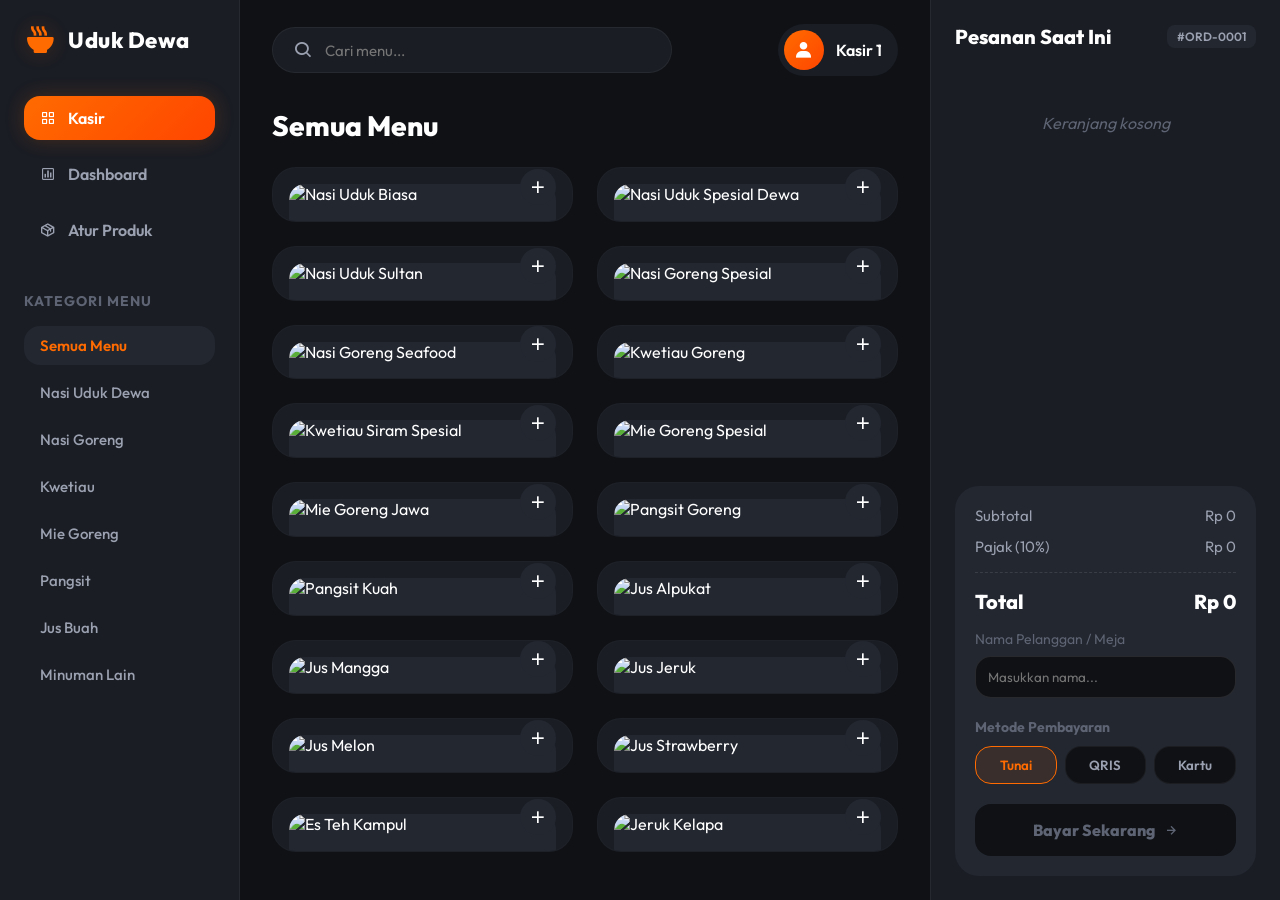
==== index.html @ 827878b3 "Add files via upload" ====
<!DOCTYPE html>
<html lang="id">
<head>
    <meta charset="UTF-8">
    <meta name="viewport" content="width=device-width, initial-scale=1.0">
    <title>POS Nasi Uduk Dewa</title>
    <link rel="preconnect" href="https://fonts.googleapis.com">
    <link rel="preconnect" href="https://fonts.gstatic.com" crossorigin>
    <link href="https://fonts.googleapis.com/css2?family=Outfit:wght@300;400;600;800&display=swap" rel="stylesheet">
    <!-- Boxicons for icons -->
    <link href='https://unpkg.com/boxicons@2.1.4/css/boxicons.min.css' rel='stylesheet'>
    <link rel="stylesheet" href="css/style.css">
    <link rel="stylesheet" href="css/print.css">
</head>
<body>

    <div class="app-container">
        <!-- Sidebar Navigation -->
        <nav class="sidebar">
            <div class="logo">
                <i class='bx bxs-bowl-hot'></i>
                <h2>Uduk Dewa</h2>
            </div>
            
            <ul class="nav-links">
                <li class="active"><a href="index.html"><i class='bx bx-grid-alt'></i> Kasir</a></li>
                <li><a href="dashboard.html"><i class='bx bx-bar-chart-square'></i> Dashboard</a></li>
                <li><a href="products.html"><i class='bx bx-package'></i> Atur Produk</a></li>
            </ul>

            <div class="category-section">
                <h3>Kategori Menu</h3>
                <ul id="category-list" class="category-list">
                    <!-- Categories injected by JS -->
                </ul>
            </div>
        </nav>

        <!-- Main Content (Menu Items) -->
        <main class="main-content">
            <header>
                <div class="search-bar">
                    <i class='bx bx-search'></i>
                    <input type="text" id="search-input" placeholder="Cari menu...">
                </div>
                <div class="user-profile">
                    <div class="avatar"><i class='bx bxs-user'></i></div>
                    <span>Kasir 1</span>
                </div>
            </header>

            <div class="menu-header">
                <h1 id="current-category-title">Semua Menu</h1>
            </div>

            <div class="menu-grid" id="menu-grid">
                <!-- Menu Items injected by JS -->
            </div>
        </main>

        <!-- Right Sidebar (Cart) -->
        <aside class="cart-sidebar">
            <div class="cart-header">
                <h2>Pesanan Saat Ini</h2>
                <span class="order-id">#ORD-0001</span>
            </div>

            <div class="cart-items" id="cart-items">
                <!-- Cart Items injected by JS -->
                <div class="empty-cart-msg">Keranjang kosong</div>
            </div>

            <div class="cart-summary">
                <div class="summary-row">
                    <span>Subtotal</span>
                    <span id="subtotal">Rp 0</span>
                </div>
                <div class="summary-row">
                    <span>Pajak (10%)</span>
                    <span id="tax">Rp 0</span>
                </div>
                <div class="summary-row total">
                    <span>Total</span>
                    <span id="total">Rp 0</span>
                </div>

                <div class="customer-info" style="margin-top: 16px;">
                    <label for="customer-name" style="font-size: 14px; color: var(--text-muted); display: block; margin-bottom: 8px;">Nama Pelanggan / Meja</label>
                    <input type="text" id="customer-name" placeholder="Masukkan nama..." style="width: 100%; padding: 12px; border-radius: var(--radius-md); background-color: var(--bg-main); border: 1px solid rgba(255,255,255,0.1); color: var(--text-primary); font-family: 'Outfit', sans-serif;">
                </div>

                <div class="payment-method">
                    <h3>Metode Pembayaran</h3>
                    <div class="method-buttons">
                        <button class="method-btn active">Tunai</button>
                        <button class="method-btn">QRIS</button>
                        <button class="method-btn">Kartu</button>
                    </div>
                </div>

                <button class="btn-checkout" id="btn-checkout" disabled>
                    Bayar Sekarang <i class='bx bx-right-arrow-alt'></i>
                </button>
            </div>
        </aside>
    </div>

    <!-- Checkout Modal -->
    <div class="modal" id="checkout-modal">
        <div class="modal-content">
            <i class='bx bx-check-circle modal-icon success'></i>
            <h2>Pembayaran Berhasil!</h2>
            <p>Total dibayar: <strong id="modal-total-paid">Rp 0</strong></p>
            <p class="kembalian-text" style="display:none;">Kembalian: <strong id="modal-kembalian">Rp 0</strong></p>
            <div class="modal-actions">
                <button class="btn-print"><i class='bx bx-printer'></i> Cetak Struk</button>
                <button class="btn-close-modal" id="btn-close-modal">Pesanan Baru</button>
            </div>
        </div>
    </div>

    <script src="js/data.js"></script>
    <script src="js/app.js"></script>
</body>
</html>
---- css/style.css ----
:root {
    /* Color Palette - Premium Warm Dark Theme */
    --bg-main: #0f1115;
    --bg-secondary: #1a1d24;
    --bg-card: #232730;
    
    --accent-primary: #ff6b00; /* Appetizing Orange */
    --accent-hover: #ff8533;
    --text-primary: #ffffff;
    --text-secondary: #9ba1b0;
    --text-muted: #5e6473;
    
    --success: #10b981;
    --danger: #ef4444;
    
    --radius-sm: 8px;
    --radius-md: 16px;
    --radius-lg: 24px;
    --radius-full: 9999px;
    
    --shadow-soft: 0 10px 25px -5px rgba(0, 0, 0, 0.3);
    --shadow-glow: 0 0 20px rgba(255, 107, 0, 0.2);
    
    --transition: all 0.3s cubic-bezier(0.4, 0, 0.2, 1);
}

* {
    margin: 0;
    padding: 0;
    box-sizing: border-box;
    font-family: 'Outfit', sans-serif;
}

body {
    background-color: var(--bg-main);
    color: var(--text-primary);
    min-height: 100vh;
    overflow-x: hidden;
}

/* Layout */
.app-container {
    display: grid;
    grid-template-columns: 240px 1fr 350px;
    height: 100vh;
    overflow: hidden;
}

/* Scrollbar styling */
::-webkit-scrollbar {
    width: 6px;
}
::-webkit-scrollbar-track {
    background: transparent;
}
::-webkit-scrollbar-thumb {
    background: var(--bg-card);
    border-radius: var(--radius-full);
}
::-webkit-scrollbar-thumb:hover {
    background: var(--text-muted);
}

/* Sidebar */
.sidebar {
    background-color: var(--bg-secondary);
    padding: 24px;
    display: flex;
    flex-direction: column;
    border-right: 1px solid rgba(255,255,255,0.05);
}

.logo {
    display: flex;
    align-items: center;
    gap: 12px;
    margin-bottom: 40px;
}

.logo i {
    font-size: 32px;
    color: var(--accent-primary);
    text-shadow: var(--shadow-glow);
}

.logo h2 {
    font-size: 22px;
    font-weight: 800;
    letter-spacing: 0.5px;
}

.nav-links {
    list-style: none;
    display: flex;
    flex-direction: column;
    gap: 12px;
    margin-bottom: 40px;
}

.nav-links li a {
    display: flex;
    align-items: center;
    gap: 12px;
    text-decoration: none;
    color: var(--text-secondary);
    padding: 12px 16px;
    border-radius: var(--radius-md);
    font-weight: 600;
    transition: var(--transition);
}

.nav-links li a:hover {
    background-color: rgba(255, 255, 255, 0.05);
    color: var(--text-primary);
}

.nav-links li.active a {
    background: linear-gradient(135deg, var(--accent-primary), #ff4500);
    color: white;
    box-shadow: var(--shadow-glow);
}

.category-section h3 {
    font-size: 14px;
    color: var(--text-muted);
    text-transform: uppercase;
    letter-spacing: 1px;
    margin-bottom: 16px;
}

.category-list {
    list-style: none;
    display: flex;
    flex-direction: column;
    gap: 8px;
    overflow-y: auto;
    flex-grow: 1;
}

.category-btn {
    width: 100%;
    text-align: left;
    background: transparent;
    border: none;
    color: var(--text-secondary);
    padding: 10px 16px;
    border-radius: var(--radius-md);
    cursor: pointer;
    font-size: 15px;
    font-weight: 500;
    transition: var(--transition);
}

.category-btn:hover {
    background-color: var(--bg-card);
    color: var(--text-primary);
}

.category-btn.active {
    background-color: var(--bg-card);
    color: var(--accent-primary);
    font-weight: 600;
}

/* Main Content */
.main-content {
    padding: 24px 32px;
    display: flex;
    flex-direction: column;
    height: 100vh;
}

header {
    display: flex;
    justify-content: space-between;
    align-items: center;
    margin-bottom: 32px;
}

.search-bar {
    display: flex;
    align-items: center;
    background-color: var(--bg-secondary);
    padding: 12px 20px;
    border-radius: var(--radius-full);
    width: 400px;
    border: 1px solid rgba(255,255,255,0.05);
    transition: var(--transition);
}

.search-bar:focus-within {
    border-color: var(--accent-primary);
    box-shadow: 0 0 0 3px rgba(255, 107, 0, 0.1);
}

.search-bar i {
    color: var(--text-secondary);
    font-size: 20px;
    margin-right: 12px;
}

.search-bar input {
    background: transparent;
    border: none;
    outline: none;
    color: var(--text-primary);
    font-size: 15px;
    width: 100%;
}

.user-profile {
    display: flex;
    align-items: center;
    gap: 12px;
    background-color: var(--bg-secondary);
    padding: 6px 16px 6px 6px;
    border-radius: var(--radius-full);
}

.avatar {
    width: 40px;
    height: 40px;
    border-radius: 50%;
    background: linear-gradient(135deg, var(--accent-primary), #ff4500);
    display: flex;
    align-items: center;
    justify-content: center;
    font-size: 20px;
}

.user-profile span {
    font-weight: 600;
}

.menu-header {
    margin-bottom: 24px;
}

.menu-header h1 {
    font-size: 28px;
    font-weight: 800;
}

.menu-grid {
    display: grid;
    grid-template-columns: repeat(auto-fill, minmax(220px, 1fr));
    gap: 24px;
    overflow-y: auto;
    padding-bottom: 24px;
}

/* Menu Card */
.menu-card {
    background-color: var(--bg-secondary);
    border-radius: var(--radius-lg);
    padding: 16px;
    cursor: pointer;
    border: 1px solid rgba(255,255,255,0.02);
    transition: var(--transition);
    position: relative;
    overflow: hidden;
}

.menu-card:hover {
    transform: translateY(-5px);
    box-shadow: var(--shadow-soft);
    border-color: rgba(255, 107, 0, 0.3);
}

.menu-image {
    width: 100%;
    height: 160px;
    border-radius: var(--radius-md);
    background-color: var(--bg-card);
    margin-bottom: 16px;
    display: flex;
    align-items: center;
    justify-content: center;
    overflow: hidden;
}

.menu-image img {
    width: 100%;
    height: 100%;
    object-fit: cover;
    transition: var(--transition);
}

.menu-card:hover .menu-image img {
    transform: scale(1.05);
}

.menu-image i {
    font-size: 64px;
    color: var(--text-muted);
}

.menu-info h3 {
    font-size: 16px;
    font-weight: 600;
    margin-bottom: 8px;
    line-height: 1.3;
}

.menu-price {
    font-size: 18px;
    font-weight: 800;
    color: var(--accent-primary);
}

.add-btn {
    position: absolute;
    bottom: 16px;
    right: 16px;
    width: 36px;
    height: 36px;
    border-radius: 50%;
    background-color: var(--bg-card);
    border: none;
    color: var(--text-primary);
    font-size: 20px;
    display: flex;
    align-items: center;
    justify-content: center;
    cursor: pointer;
    transition: var(--transition);
}

.menu-card:hover .add-btn {
    background-color: var(--accent-primary);
    color: white;
}

/* Cart Sidebar */
.cart-sidebar {
    background-color: var(--bg-secondary);
    border-left: 1px solid rgba(255,255,255,0.05);
    display: flex;
    flex-direction: column;
    padding: 24px;
}

.cart-header {
    display: flex;
    justify-content: space-between;
    align-items: center;
    margin-bottom: 24px;
}

.cart-header h2 {
    font-size: 20px;
    font-weight: 800;
}

.order-id {
    background-color: var(--bg-card);
    padding: 4px 10px;
    border-radius: var(--radius-sm);
    font-size: 12px;
    color: var(--text-secondary);
    font-weight: 600;
}

.cart-items {
    flex-grow: 1;
    overflow-y: auto;
    display: flex;
    flex-direction: column;
    gap: 16px;
    margin-bottom: 24px;
}

.empty-cart-msg {
    text-align: center;
    color: var(--text-muted);
    margin-top: 40px;
    font-style: italic;
}

.cart-item {
    display: grid;
    grid-template-columns: 50px 1fr auto;
    gap: 12px;
    align-items: center;
    background-color: var(--bg-card);
    padding: 12px;
    border-radius: var(--radius-md);
}

.cart-item-img {
    width: 50px;
    height: 50px;
    border-radius: var(--radius-sm);
    background-color: var(--bg-main);
    display: flex;
    align-items: center;
    justify-content: center;
    overflow: hidden;
}

.cart-item-img img {
    width: 100%;
    height: 100%;
    object-fit: cover;
}

.cart-item-info h4 {
    font-size: 14px;
    font-weight: 600;
    margin-bottom: 4px;
    white-space: nowrap;
    overflow: hidden;
    text-overflow: ellipsis;
    max-width: 120px;
}

.cart-item-price {
    font-size: 13px;
    color: var(--text-secondary);
}

.cart-item-actions {
    display: flex;
    align-items: center;
    gap: 8px;
}

.qty-btn {
    width: 24px;
    height: 24px;
    border-radius: 4px;
    background-color: var(--bg-secondary);
    border: none;
    color: var(--text-primary);
    cursor: pointer;
    display: flex;
    align-items: center;
    justify-content: center;
    transition: var(--transition);
}

.qty-btn:hover {
    background-color: var(--accent-primary);
    color: white;
}

.cart-item-qty {
    font-size: 14px;
    font-weight: 600;
    width: 20px;
    text-align: center;
}

.cart-summary {
    background-color: var(--bg-card);
    padding: 20px;
    border-radius: var(--radius-lg);
}

.summary-row {
    display: flex;
    justify-content: space-between;
    margin-bottom: 12px;
    font-size: 15px;
    color: var(--text-secondary);
}

.summary-row.total {
    margin-top: 16px;
    padding-top: 16px;
    border-top: 1px dashed rgba(255,255,255,0.1);
    font-size: 20px;
    font-weight: 800;
    color: var(--text-primary);
}

.payment-method {
    margin: 20px 0;
}

.payment-method h3 {
    font-size: 14px;
    color: var(--text-muted);
    margin-bottom: 10px;
}

.method-buttons {
    display: grid;
    grid-template-columns: 1fr 1fr 1fr;
    gap: 8px;
}

.method-btn {
    background-color: var(--bg-main);
    border: 1px solid rgba(255,255,255,0.05);
    color: var(--text-secondary);
    padding: 10px;
    border-radius: var(--radius-md);
    cursor: pointer;
    font-weight: 600;
    transition: var(--transition);
}

.method-btn.active {
    border-color: var(--accent-primary);
    color: var(--accent-primary);
    background-color: rgba(255, 107, 0, 0.1);
}

.btn-checkout {
    width: 100%;
    padding: 16px;
    border-radius: var(--radius-md);
    background: linear-gradient(135deg, var(--accent-primary), #ff4500);
    border: none;
    color: white;
    font-size: 16px;
    font-weight: 800;
    cursor: pointer;
    display: flex;
    align-items: center;
    justify-content: center;
    gap: 8px;
    transition: var(--transition);
    box-shadow: var(--shadow-glow);
}

.btn-checkout:hover:not(:disabled) {
    transform: translateY(-2px);
    box-shadow: 0 5px 25px rgba(255, 107, 0, 0.4);
}

.btn-checkout:disabled {
    background: var(--bg-main);
    color: var(--text-muted);
    box-shadow: none;
    cursor: not-allowed;
}

/* Modal */
.modal {
    position: fixed;
    top: 0;
    left: 0;
    width: 100%;
    height: 100%;
    background-color: rgba(0, 0, 0, 0.7);
    backdrop-filter: blur(5px);
    display: flex;
    align-items: center;
    justify-content: center;
    z-index: 1000;
    opacity: 0;
    pointer-events: none;
    transition: var(--transition);
}

.modal.show {
    opacity: 1;
    pointer-events: auto;
}

.modal-content {
    background-color: var(--bg-secondary);
    padding: 40px;
    border-radius: var(--radius-lg);
    width: 400px;
    text-align: center;
    transform: scale(0.9);
    transition: var(--transition);
    border: 1px solid rgba(255,255,255,0.05);
}

.modal.show .modal-content {
    transform: scale(1);
}

.modal-icon {
    font-size: 72px;
    margin-bottom: 20px;
}

.modal-icon.success {
    color: var(--success);
}

.modal-content h2 {
    font-size: 24px;
    margin-bottom: 12px;
}

.modal-content p {
    color: var(--text-secondary);
    font-size: 16px;
    margin-bottom: 8px;
}

.modal-content strong {
    color: var(--text-primary);
    font-size: 20px;
}

.modal-actions {
    margin-top: 32px;
    display: flex;
    flex-direction: column;
    gap: 12px;
}

.btn-print {
    background-color: var(--bg-card);
    color: var(--text-primary);
    border: none;
    padding: 14px;
    border-radius: var(--radius-md);
    font-weight: 600;
    cursor: pointer;
    display: flex;
    align-items: center;
    justify-content: center;
    gap: 8px;
    transition: var(--transition);
}

.btn-print:hover {
    background-color: rgba(255,255,255,0.1);
}

.btn-close-modal {
    background: linear-gradient(135deg, var(--accent-primary), #ff4500);
    color: white;
    border: none;
    padding: 14px;
    border-radius: var(--radius-md);
    font-weight: 600;
    cursor: pointer;
    transition: var(--transition);
}

.btn-close-modal:hover {
    opacity: 0.9;
}

/* Dashboard Styles */
.dashboard-grid {
    display: grid;
    grid-template-columns: repeat(3, 1fr);
    gap: 24px;
    margin-bottom: 32px;
}

.stat-card {
    background-color: var(--bg-secondary);
    padding: 24px;
    border-radius: var(--radius-lg);
    display: flex;
    align-items: center;
    gap: 20px;
    border: 1px solid rgba(255,255,255,0.02);
}

.stat-icon {
    width: 64px;
    height: 64px;
    border-radius: var(--radius-md);
    background-color: rgba(255, 107, 0, 0.1);
    color: var(--accent-primary);
    display: flex;
    align-items: center;
    justify-content: center;
    font-size: 32px;
}

.stat-info h3 {
    font-size: 14px;
    color: var(--text-secondary);
    margin-bottom: 4px;
}

.stat-info h2 {
    font-size: 28px;
    font-weight: 800;
}

.recent-orders {
    background-color: var(--bg-secondary);
    border-radius: var(--radius-lg);
    padding: 24px;
    border: 1px solid rgba(255,255,255,0.02);
}

.recent-orders h2 {
    font-size: 20px;
    margin-bottom: 20px;
}

table {
    width: 100%;
    border-collapse: collapse;
}

th {
    text-align: left;
    padding: 12px;
    color: var(--text-muted);
    font-weight: 600;
    border-bottom: 1px solid rgba(255,255,255,0.05);
}

td {
    padding: 16px 12px;
    border-bottom: 1px solid rgba(255,255,255,0.02);
}

.status {
    padding: 4px 12px;
    border-radius: var(--radius-full);
    font-size: 12px;
    font-weight: 600;
}

.status.completed {
    background-color: rgba(16, 185, 129, 0.1);
    color: var(--success);
}
---- css/print.css ----
/* Print Styles for Thermal Receipt */
@media print {
    body * {
        visibility: hidden;
    }
    
    #receipt-print-container, #receipt-print-container * {
        visibility: visible;
    }
    
    #receipt-print-container {
        position: absolute;
        left: 0;
        top: 0;
        width: 80mm; /* Standard thermal receipt width */
        font-family: 'Courier New', Courier, monospace;
        color: #000;
        background: #fff;
        padding: 5mm;
        margin: 0;
        font-size: 12px;
        line-height: 1.5;
    }

    .receipt-header {
        text-align: center;
        margin-bottom: 10px;
    }

    .receipt-header h2 {
        font-size: 18px;
        margin-bottom: 5px;
    }

    .receipt-header p {
        margin: 2px 0;
        font-size: 12px;
    }

    .receipt-info {
        margin-bottom: 10px;
    }

    .receipt-info p {
        margin: 2px 0;
    }

    .receipt-item {
        display: flex;
        justify-content: space-between;
        margin: 4px 0;
    }

    .receipt-totals {
        margin-top: 10px;
    }

    .receipt-footer {
        text-align: center;
        margin-top: 15px;
    }
}
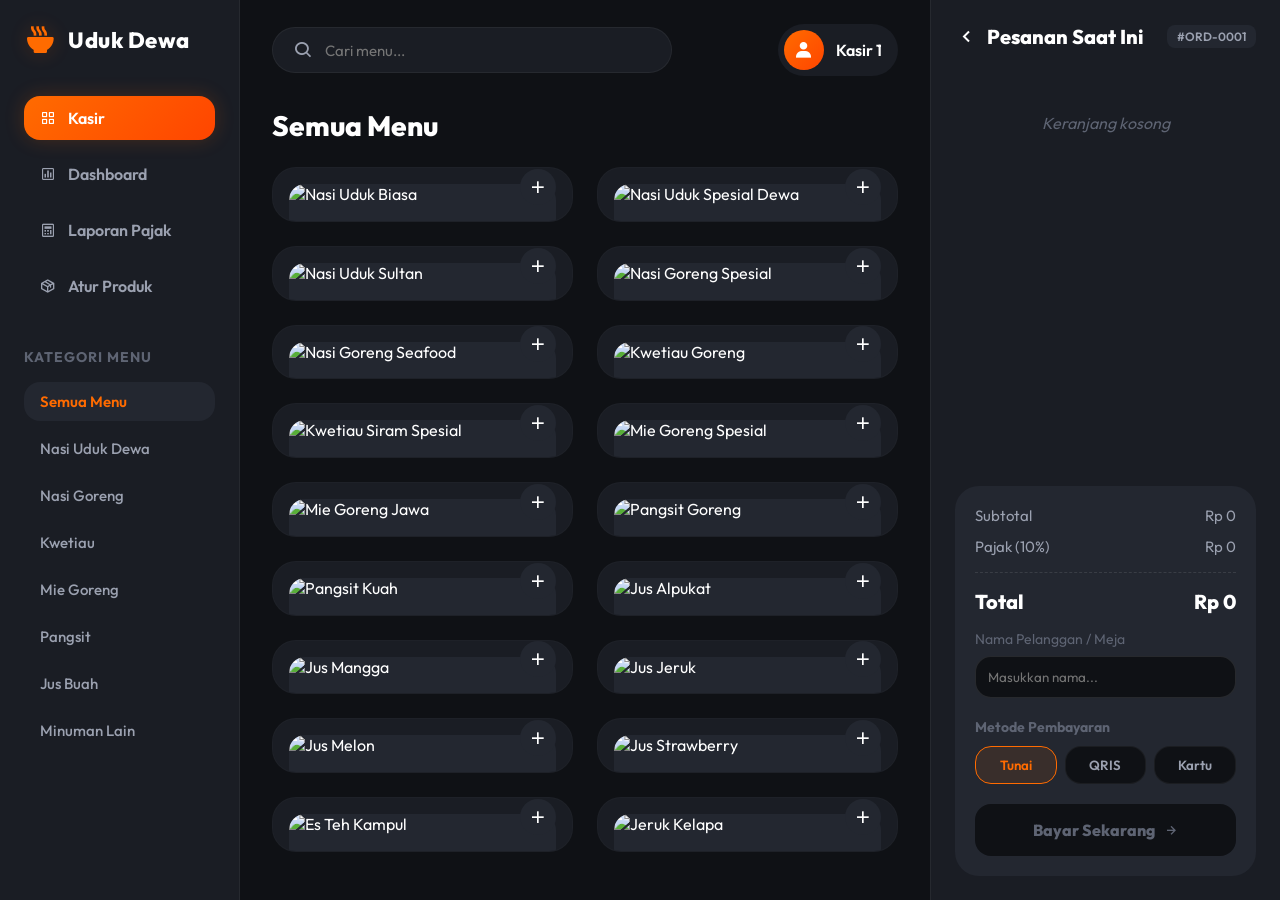
==== commit e06620d0: "Update Perbaikan" ====
--- a/index.html
+++ b/index.html
@@ -25,6 +25,7 @@
             <ul class="nav-links">
                 <li class="active"><a href="index.html"><i class='bx bx-grid-alt'></i> Kasir</a></li>
                 <li><a href="dashboard.html"><i class='bx bx-bar-chart-square'></i> Dashboard</a></li>
+                <li><a href="reports.html"><i class='bx bx-calculator'></i> Laporan Pajak</a></li>
                 <li><a href="products.html"><i class='bx bx-package'></i> Atur Produk</a></li>
             </ul>
 
@@ -53,6 +54,13 @@
                 <h1 id="current-category-title">Semua Menu</h1>
             </div>
 
+            <!-- Mobile Categories Scroll -->
+            <div class="mobile-categories-wrapper">
+                <ul id="mobile-category-list" class="mobile-category-scroll">
+                    <!-- Injected by JS -->
+                </ul>
+            </div>
+
             <div class="menu-grid" id="menu-grid">
                 <!-- Menu Items injected by JS -->
             </div>
@@ -61,7 +69,10 @@
         <!-- Right Sidebar (Cart) -->
         <aside class="cart-sidebar">
             <div class="cart-header">
-                <h2>Pesanan Saat Ini</h2>
+                <div style="display: flex; align-items: center; gap: 8px;">
+                    <button id="btn-close-cart" style="display: none; background: transparent; border: none; color: var(--text-primary); font-size: 24px; cursor: pointer; display: flex; align-items: center; padding: 0;"><i class='bx bx-chevron-left'></i></button>
+                    <h2>Pesanan Saat Ini</h2>
+                </div>
                 <span class="order-id">#ORD-0001</span>
             </div>
 
@@ -103,18 +114,37 @@
                 </button>
             </div>
         </aside>
+
+        <!-- Floating Cart Button for Mobile -->
+        <button class="btn-floating-cart" id="btn-toggle-cart">
+            <i class='bx bx-shopping-bag'></i>
+            <span class="cart-badge" id="mobile-cart-badge">0</span>
+        </button>
+    </div>
+
+    <!-- Bottom Navigation for Mobile -->
+    <div class="bottom-nav">
+        <a href="index.html" class="active"><i class='bx bx-grid-alt'></i><span>Kasir</span></a>
+        <a href="dashboard.html"><i class='bx bx-bar-chart-square'></i><span>Dashboard</span></a>
+        <a href="reports.html"><i class='bx bx-calculator'></i><span>Pajak</span></a>
+        <a href="products.html"><i class='bx bx-package'></i><span>Produk</span></a>
     </div>
 
     <!-- Checkout Modal -->
     <div class="modal" id="checkout-modal">
-        <div class="modal-content">
-            <i class='bx bx-check-circle modal-icon success'></i>
-            <h2>Pembayaran Berhasil!</h2>
-            <p>Total dibayar: <strong id="modal-total-paid">Rp 0</strong></p>
-            <p class="kembalian-text" style="display:none;">Kembalian: <strong id="modal-kembalian">Rp 0</strong></p>
-            <div class="modal-actions">
-                <button class="btn-print"><i class='bx bx-printer'></i> Cetak Struk</button>
-                <button class="btn-close-modal" id="btn-close-modal">Pesanan Baru</button>
+        <div class="modal-content" style="width: 420px; padding: 30px;">
+            <i class='bx bx-check-circle modal-icon success' style="font-size: 56px; margin-bottom: 12px;"></i>
+            <h2 style="font-size: 22px; margin-bottom: 8px;">Pembayaran Berhasil!</h2>
+            <p style="font-size: 14px; margin-bottom: 16px;">Total dibayar: <strong id="modal-total-paid" style="font-size: 16px; color: var(--accent-primary);">Rp 0</strong></p>
+            
+            <!-- Receipt Preview Container -->
+            <div id="checkout-receipt-preview" style="background: white; color: #000; padding: 16px; border-radius: var(--radius-sm); font-family: 'Courier New', Courier, monospace; font-size: 12px; line-height: 1.4; text-align: left; box-shadow: inset 0 0 10px rgba(0,0,0,0.1); margin-bottom: 20px; max-height: 280px; overflow-y: auto;">
+                <!-- Filled via JS -->
+            </div>
+
+            <div class="modal-actions" style="margin-top: 0; display: flex; flex-direction: row; gap: 12px;">
+                <button class="btn-print" id="btn-print" style="flex: 1; display: flex; align-items: center; justify-content: center; gap: 8px; font-family: 'Outfit', sans-serif;"><i class='bx bx-printer'></i> Cetak Struk</button>
+                <button class="btn-close-modal" id="btn-close-modal" style="flex: 1; font-family: 'Outfit', sans-serif; background: rgba(255,255,255,0.05); color: var(--text-primary); border: 1px solid rgba(255,255,255,0.1);">Pesanan Baru</button>
             </div>
         </div>
     </div>
--- a/css/style.css
+++ b/css/style.css
@@ -547,12 +547,14 @@
     background-color: rgba(0, 0, 0, 0.7);
     backdrop-filter: blur(5px);
     display: flex;
-    align-items: center;
+    align-items: flex-start;
     justify-content: center;
     z-index: 1000;
     opacity: 0;
     pointer-events: none;
     transition: var(--transition);
+    overflow-y: auto;
+    padding: 40px 16px;
 }
 
 .modal.show {
@@ -569,6 +571,7 @@
     transform: scale(0.9);
     transition: var(--transition);
     border: 1px solid rgba(255,255,255,0.05);
+    margin: auto;
 }
 
 .modal.show .modal-content {
@@ -723,3 +726,242 @@
     background-color: rgba(16, 185, 129, 0.1);
     color: var(--success);
 }
+
+/* ==========================================================================
+   Mobile Responsive CSS
+   ========================================================================== */
+
+/* Bottom Navigation Bar for Mobile */
+.bottom-nav {
+    display: none;
+    position: fixed;
+    bottom: 0;
+    left: 0;
+    right: 0;
+    height: 64px;
+    background-color: var(--bg-secondary);
+    border-top: 1px solid rgba(255, 255, 255, 0.06);
+    justify-content: space-around;
+    align-items: center;
+    z-index: 999;
+    box-shadow: 0 -4px 30px rgba(0, 0, 0, 0.4);
+    padding: 0 10px;
+}
+.bottom-nav a {
+    display: flex;
+    flex-direction: column;
+    align-items: center;
+    text-decoration: none;
+    color: var(--text-secondary);
+    font-size: 11px;
+    font-weight: 600;
+    gap: 4px;
+    transition: var(--transition);
+    flex: 1;
+    height: 100%;
+    justify-content: center;
+}
+.bottom-nav a i {
+    font-size: 20px;
+}
+.bottom-nav a.active {
+    color: var(--accent-primary);
+}
+
+/* Floating Cart Button */
+.btn-floating-cart {
+    display: none;
+    position: fixed;
+    bottom: 80px;
+    right: 20px;
+    width: 56px;
+    height: 56px;
+    border-radius: 50%;
+    background: linear-gradient(135deg, var(--accent-primary), #ff4500);
+    color: white;
+    border: none;
+    font-size: 24px;
+    justify-content: center;
+    align-items: center;
+    z-index: 990;
+    cursor: pointer;
+    box-shadow: 0 4px 15px rgba(255, 107, 0, 0.4);
+    transition: var(--transition);
+}
+.btn-floating-cart:hover {
+    transform: scale(1.05);
+}
+.cart-badge {
+    position: absolute;
+    top: -4px;
+    right: -4px;
+    background-color: var(--danger);
+    color: white;
+    font-size: 11px;
+    font-weight: 700;
+    padding: 2px 6px;
+    border-radius: var(--radius-full);
+    border: 2px solid var(--bg-secondary);
+}
+
+/* Horizontal Categories Scroll on Mobile */
+.mobile-categories-wrapper {
+    display: none;
+    margin-bottom: 20px;
+    overflow-x: auto;
+    padding-bottom: 8px;
+    -webkit-overflow-scrolling: touch;
+}
+.mobile-categories-wrapper::-webkit-scrollbar {
+    display: none; /* Hide scrollbar for clean UI */
+}
+.mobile-category-scroll {
+    display: flex;
+    gap: 8px;
+    list-style: none;
+    padding: 0;
+    margin: 0;
+    white-space: nowrap;
+}
+.mobile-category-btn {
+    background-color: rgba(255, 255, 255, 0.04);
+    border: 1px solid rgba(255, 255, 255, 0.08);
+    color: var(--text-secondary);
+    padding: 8px 16px;
+    border-radius: var(--radius-full);
+    cursor: pointer;
+    font-size: 13px;
+    font-weight: 600;
+    transition: var(--transition);
+}
+.mobile-category-btn.active {
+    background: linear-gradient(135deg, var(--accent-primary), #ff4500);
+    color: white;
+    border-color: transparent;
+    box-shadow: var(--shadow-glow);
+}
+
+/* Responsive Media Queries */
+@media (max-width: 992px) {
+    .app-container {
+        grid-template-columns: 1fr !important;
+        height: 100vh !important;
+        overflow: hidden !important;
+        padding-bottom: 64px !important; /* height of bottom nav */
+        display: flex !important;
+        flex-direction: column !important;
+    }
+
+    /* Hide desktop sidebar */
+    nav.sidebar {
+        display: none !important;
+    }
+
+    /* Show bottom navigation & horizontal categories */
+    .bottom-nav {
+        display: flex !important;
+    }
+    .mobile-categories-wrapper {
+        display: block !important;
+    }
+
+    /* Main Content adjustment */
+    .main-content, .dashboard-main {
+        flex: 1 !important;
+        height: calc(100vh - 64px) !important;
+        overflow-y: auto !important;
+        padding: 20px !important;
+    }
+
+    /* Cart Sidebar transformed into a sliding drawer */
+    .cart-sidebar {
+        position: fixed !important;
+        top: 0 !important;
+        right: -100% !important;
+        width: 100% !important;
+        max-width: 380px !important;
+        height: calc(100vh - 64px) !important;
+        z-index: 998 !important;
+        transition: right 0.3s cubic-bezier(0.4, 0, 0.2, 1) !important;
+        box-shadow: -5px 0 30px rgba(0,0,0,0.5) !important;
+        border-left: 1px solid rgba(255,255,255,0.08) !important;
+    }
+    .cart-sidebar.show {
+        right: 0 !important;
+    }
+    .btn-floating-cart {
+        display: flex !important;
+    }
+    
+    /* Search layout adjustment */
+    header {
+        margin-bottom: 24px !important;
+    }
+}
+
+@media (max-width: 768px) {
+    /* Menu cards layout columns */
+    .menu-grid {
+        grid-template-columns: repeat(auto-fill, minmax(140px, 1fr)) !important;
+        gap: 12px !important;
+    }
+    .menu-card {
+        padding: 12px !important;
+        border-radius: var(--radius-md) !important;
+    }
+    .menu-image {
+        height: 110px !important;
+        border-radius: var(--radius-sm) !important;
+    }
+    .menu-info h3 {
+        font-size: 14px !important;
+    }
+    .menu-price {
+        font-size: 13px !important;
+    }
+
+    /* Dashboard Stats Card */
+    .dashboard-grid {
+        grid-template-columns: 1fr !important;
+        gap: 14px !important;
+    }
+
+    /* Tables scrollable */
+    .recent-orders {
+        overflow-x: auto !important;
+        width: 100% !important;
+    }
+    #transactions-table {
+        min-width: 700px !important;
+    }
+
+    /* Product administration page header */
+    .header-actions {
+        flex-direction: column !important;
+        align-items: stretch !important;
+        gap: 16px !important;
+    }
+    .header-actions div h1 {
+        font-size: 26px !important;
+    }
+    .btn-add {
+        width: 100% !important;
+        justify-content: center !important;
+    }
+}
+
+@media (max-width: 576px) {
+    /* Modals layout adjustments */
+    .modal-content, .product-modal-content {
+        width: calc(100% - 32px) !important;
+        padding: 24px 16px !important;
+        border-radius: var(--radius-md) !important;
+    }
+    .modal-actions.modal-actions-row {
+        flex-direction: column !important;
+        gap: 8px !important;
+    }
+    .modal-actions.modal-actions-row button {
+        width: 100% !important;
+    }
+}
